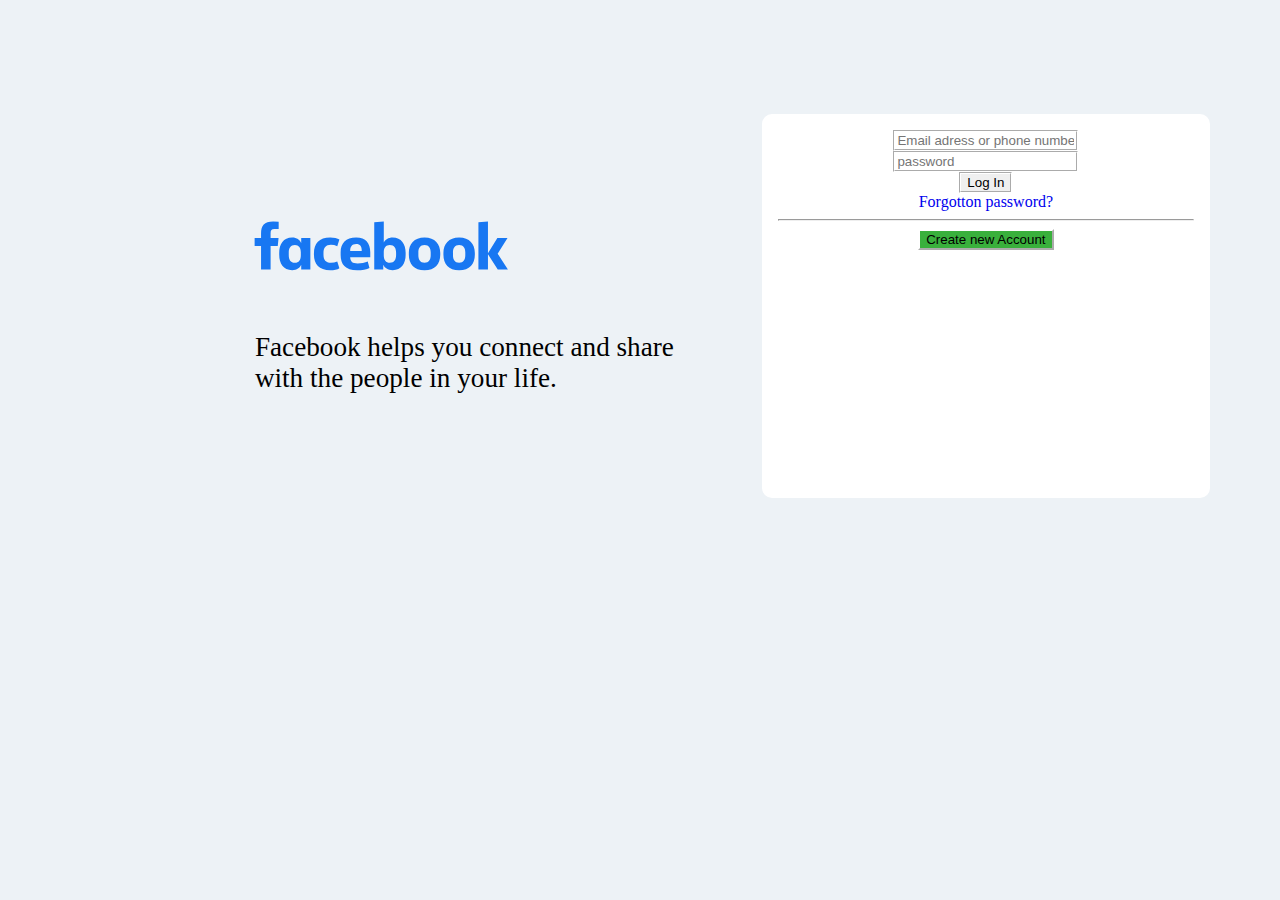
==== index.html @ 81128915 "fb-login clone" ====
<!doctype html>
<html lang="en">
  <head>
    <meta charset="utf-8">
    <meta name="viewport" content="width=device-width, initial-scale=1">
    <title>facebook</title>
    <link href="https://cdn.jsdelivr.net/npm/bootstrap@5.2.0/dist/css/bootstrap.min.css" rel="stylesheet" integrity="sha384-gH2yIJqKdNHPEq0n4Mqa/HGKIhSkIHeL5AyhkYV8i59U5AR6csBvApHHNl/vI1Bx" crossorigin="anonymous">
    <link rel="stylesheet" href="style.css">
</head>
  <body>
    <div class="main">
        <div class="left">
            <img class="img" src="./assets/fb.svg" alt="">
            <p class="para">Facebook helps you connect and share <br> with the people in your life.</p>
            </div>
            <div class="right">
                <form>
                    <input class="a email w-100 p-2 rounded" type="text" placeholder="Email adress or phone number"><br>
                    <input class="a password w-100 p-2 mt-3 rounded" type="password" placeholder="password"><br>
                    <input class="a btn1 bg-primary mb-2 fs-5 ps-5 pe-5 mt-3 rounded w-100 p-2 text-white" type="button" value="Log In"><br>
                    <a class="at" href="#">Forgotton password?</a><br><hr>
                    <input class="btn2 fs-5 ps-4 pe-4 mt-3 rounded w-40 p-2 text-white" type="button" value="Create new Account">
                </form>
            </div>
    </div>
    
   
    


    <script src="https://cdn.jsdelivr.net/npm/bootstrap@5.2.0/dist/js/bootstrap.bundle.min.js" integrity="sha384-A3rJD856KowSb7dwlZdYEkO39Gagi7vIsF0jrRAoQmDKKtQBHUuLZ9AsSv4jD4Xa" crossorigin="anonymous"></script>
  </body>
</html>
---- style.css ----
body{
    background-color: rgb(237, 242, 246);
}
.main{
    margin: 9% 17%;
    width: 100%;
    display: flex;
    align-items: center;
}
.para{
    font-size: 1.7rem;
    margin-left: 2rem;
    font-weight: 400;
}
.img{
    width: 70%;
}
.right{
    margin-left: 5.5rem;
    margin-right: 10%;
    background-color: #fff;
    width: 26rem;
    height: 22rem;
    text-align: center;
    padding: 1rem;
    border-radius: 10px;
}
.at{
    text-decoration: none;
}
.btn2{
    background-color: rgba(25, 163, 28, 0.859);
    border-color: #fff;
    
}
.a{
    border-color: #fff;
    border-style: groove ;
    
}
input:focus
{
    border-color: #5aaef8;
    outline: none;
}
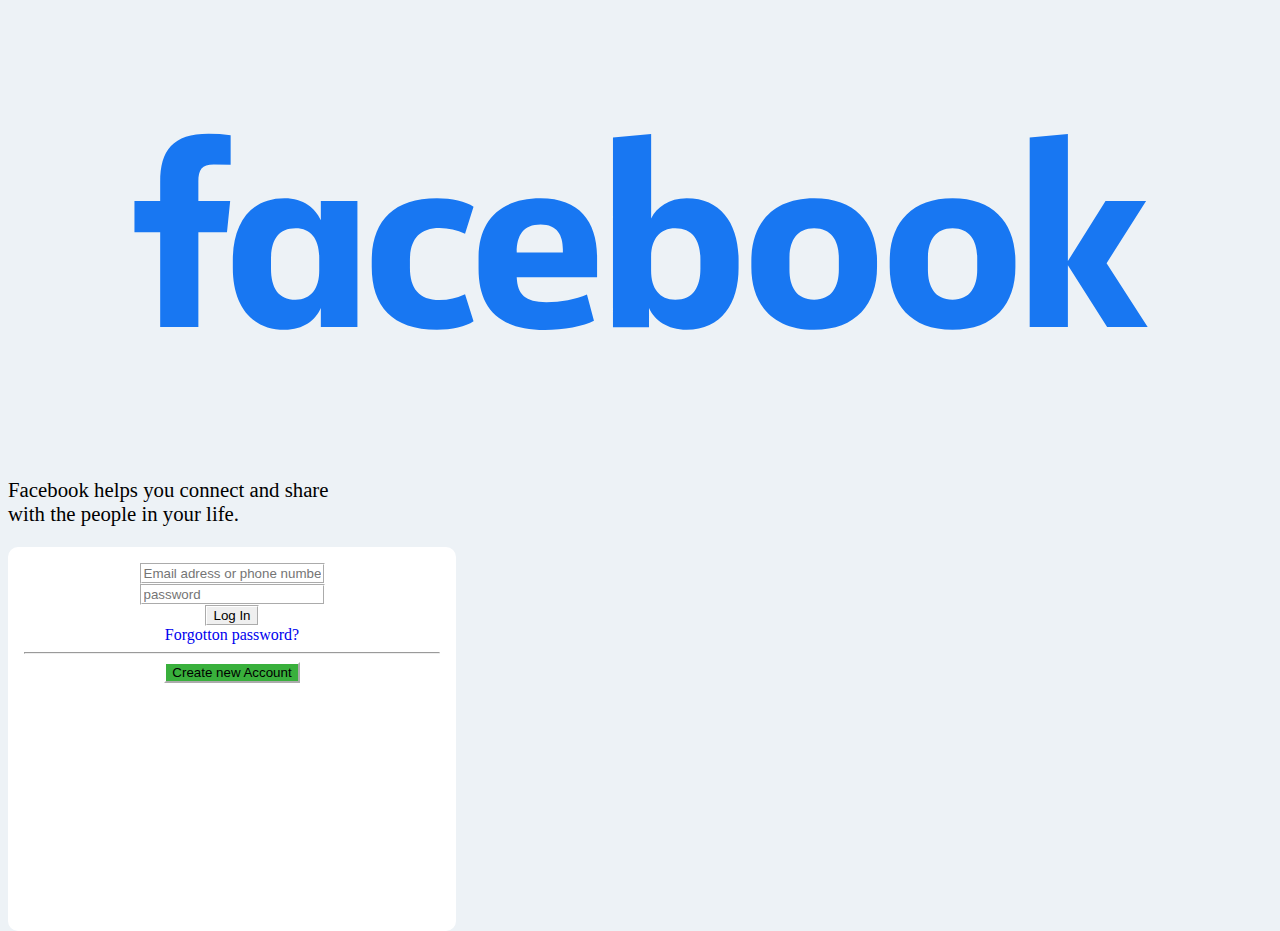
==== commit dc7532ff: "Add files via upload" ====
--- a/index.html
+++ b/index.html
@@ -1,33 +1,35 @@
-<!doctype html>
-<html lang="en">
-  <head>
-    <meta charset="utf-8">
-    <meta name="viewport" content="width=device-width, initial-scale=1">
-    <title>facebook</title>
-    <link href="https://cdn.jsdelivr.net/npm/bootstrap@5.2.0/dist/css/bootstrap.min.css" rel="stylesheet" integrity="sha384-gH2yIJqKdNHPEq0n4Mqa/HGKIhSkIHeL5AyhkYV8i59U5AR6csBvApHHNl/vI1Bx" crossorigin="anonymous">
-    <link rel="stylesheet" href="style.css">
-</head>
-  <body>
-    <div class="main">
-        <div class="left">
-            <img class="img" src="./assets/fb.svg" alt="">
-            <p class="para">Facebook helps you connect and share <br> with the people in your life.</p>
-            </div>
-            <div class="right">
-                <form>
-                    <input class="a email w-100 p-2 rounded" type="text" placeholder="Email adress or phone number"><br>
-                    <input class="a password w-100 p-2 mt-3 rounded" type="password" placeholder="password"><br>
-                    <input class="a btn1 bg-primary mb-2 fs-5 ps-5 pe-5 mt-3 rounded w-100 p-2 text-white" type="button" value="Log In"><br>
-                    <a class="at" href="#">Forgotton password?</a><br><hr>
-                    <input class="btn2 fs-5 ps-4 pe-4 mt-3 rounded w-40 p-2 text-white" type="button" value="Create new Account">
-                </form>
-            </div>
-    </div>
-    
-   
-    
-
-
-    <script src="https://cdn.jsdelivr.net/npm/bootstrap@5.2.0/dist/js/bootstrap.bundle.min.js" integrity="sha384-A3rJD856KowSb7dwlZdYEkO39Gagi7vIsF0jrRAoQmDKKtQBHUuLZ9AsSv4jD4Xa" crossorigin="anonymous"></script>
-  </body>
+<!doctype html>
+<html lang="en">
+  <head>
+    <meta charset="utf-8">
+    <meta name="viewport" content="width=device-width, initial-scale=1">
+    <title>facebook</title>
+    <link href="https://cdn.jsdelivr.net/npm/bootstrap@5.2.0/dist/css/bootstrap.min.css" rel="stylesheet" integrity="sha384-gH2yIJqKdNHPEq0n4Mqa/HGKIhSkIHeL5AyhkYV8i59U5AR6csBvApHHNl/vI1Bx" crossorigin="anonymous">
+    <link rel="stylesheet" href="style.css">
+</head>
+  <body>
+    <div class="main d-flex justify-content-around align-items-center flex-column flex-md-row">
+        <div class="left d-flex justify-content-center align-items-center flex-column">
+            <img class="w-100" src="./assets/fb.svg" alt="">
+            <div class="d-sm-block d-none">
+              <p class=" para ms-4">Facebook helps you connect and share <br> with the people in your life.</p>
+            </div>
+        </div>
+        <div class="right">
+            <form>
+                <input class="a email w-100 p-2 rounded" type="text" placeholder="Email adress or phone number"><br>
+                <input class="a password w-100 p-2 mt-3 rounded" type="password" placeholder="password"><br>
+                <input class="a btn1 bg-primary mb-2 fs-5 ps-5 pe-5 mt-3 rounded w-100 p-2 text-white" type="button" value="Log In"><br>
+                <a class="at" href="#">Forgotton password?</a><br><hr>
+                <input class="btn2 fs-5 ps-4 pe-4 mt-3 rounded w-30 p-2 text-white" type="button" value="Create new Account">
+            </form>
+        </div>
+    </div>
+    
+   
+    
+
+
+    <script src="https://cdn.jsdelivr.net/npm/bootstrap@5.2.0/dist/js/bootstrap.bundle.min.js" integrity="sha384-A3rJD856KowSb7dwlZdYEkO39Gagi7vIsF0jrRAoQmDKKtQBHUuLZ9AsSv4jD4Xa" crossorigin="anonymous"></script>
+  </body>
 </html>--- a/style.css
+++ b/style.css
@@ -1,45 +1,43 @@
-body{
-    background-color: rgb(237, 242, 246);
-}
-.main{
-    margin: 9% 17%;
-    width: 100%;
-    display: flex;
-    align-items: center;
-}
-.para{
-    font-size: 1.7rem;
-    margin-left: 2rem;
-    font-weight: 400;
-}
-.img{
-    width: 70%;
-}
-.right{
-    margin-left: 5.5rem;
-    margin-right: 10%;
-    background-color: #fff;
-    width: 26rem;
-    height: 22rem;
-    text-align: center;
-    padding: 1rem;
-    border-radius: 10px;
-}
-.at{
-    text-decoration: none;
-}
-.btn2{
-    background-color: rgba(25, 163, 28, 0.859);
-    border-color: #fff;
-    
-}
-.a{
-    border-color: #fff;
-    border-style: groove ;
-    
-}
-input:focus
-{
-    border-color: #5aaef8;
-    outline: none;
+body{
+    background-color: rgb(237, 242, 246);
+}
+.main{
+    /* margin: 9% 17%;*/
+    width: 100%;
+    height: 100vh;
+}
+.para{
+    font-size: 1.3rem;
+    font-weight: 400;
+}
+
+
+.right{
+    /* margin-left: 5.5rem;
+    margin-right: 10%; */
+    background-color: #fff;
+    width: 26rem;
+    height: 22rem;
+    text-align: center;
+    padding: 1rem;
+    border-radius: 10px;
+}
+
+.at{
+    text-decoration: none;
+}
+.btn2{
+    background-color: rgba(25, 163, 28, 0.859);
+    border-color: #fff;
+    
+}
+.a{
+    border-color: #fff;
+    border-style: groove ;
+    
+}
+input:focus
+{
+    border-color: #5aaef8;
+    outline: none;
 }